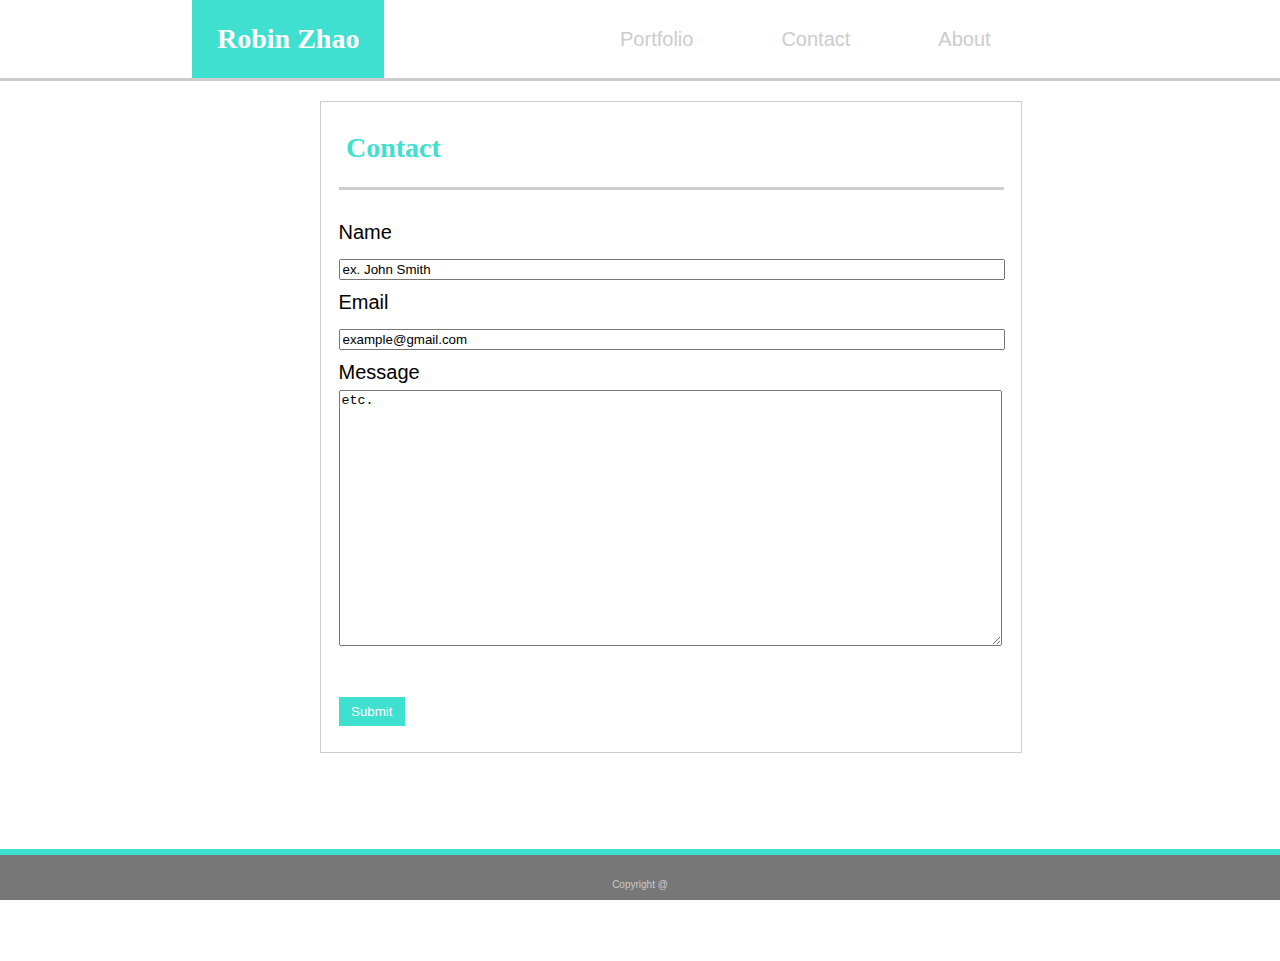
==== contact.html @ f8a0714b "mostly complete only need images and aboutme updated" ====
<!DOCTYPE html>
<html lang="en">
<head>
    <link rel="stylesheet" type="text/css" href="assets/css/reset.css">
    <link rel="stylesheet" type="text/css" href="assets/css/style.css">
    <meta charset="UTF-8">
    <meta name="viewport" content="width=device-width, initial-scale=1.0">
    <meta http-equiv="X-UA-Compatible" content="ie=edge">
    <title>Contact</title>

</head>
<body>
    <header class="name">
        <h1>Robin Zhao</h1>
    </header>
    <section class="links">
            <ul>
                <li>
                    <a href="index.html">About</a>
                </li>
                <li>
                    <a href="contact.html">Contact</a>
                </li>
                <li>
                    <a href="portfolio.html">Portfolio</a>
                </li>
            </ul>
        </section>
        <div class="main">
                <div id="self">
        
                    <header id="about">
                        Contact
                    </header>
                    <div id="form">
                        <form>
                            Name<br>
                            <input type="text" name="firstlast" onfocus="this.value=''" value="ex. John Smith">
                            <br>
                            Email<br>
                            <input type="email" name="email" onfocus="this.value=''" value="example@gmail.com">
                            <br>
                            Message<br>
                            <textarea id="message" name="messages" onfocus="this.value=''">etc.
                            </textarea>
                            <br><br>
                            <input id="submit" type="submit" value="Submit">
                        </form>
                    </div>
                </div>
    <footer>
            Copyright @
    </footer>    
</body>
</html>
---- assets/css/style.css ----
header{
    margin-left: 15%;
    font-size: 28px;
    padding: 25px;
    font-weight: bold;
    font-family: 'Georgia', Times, Times New Roman, serif;
}
.topofpage{

}
body{    
    font-family: 'Arial', 'Helvetica Neue', Helvetica, sans-serif;
    font-size: 20px;
}
.main{
    width:100%;
    height:880px;
    background-image: url("http://xn--g1acecr2a.xn--p1ai/_bd/6/24629383.jpg");
    border-top: 3px solid #ccc;
    background-position: center;
    background-repeat: repeat;
    overflow: hidden;
    
}
/* #main::before{
    content: '';
    position: absolute;
    background: rgba(0,0,0,0.3);
} */
.links{
    margin-right:18%;
}
#about{
    margin-left: 0;
    margin-top: 2px;
    padding-top: 30px;
    color: turquoise;
}
.name{
    float:left;
    background: turquoise;
    color: white;

}
ul{
    list-style-type: none;
    margin-left: 0;
    padding: 0;
    overflow: hidden;
    
}
li a{
    display: inline-block;
    color: #ccc;
    text-align: center;
    padding: 29px;
    text-decoration: none;
}
li a:hover{
    color: #666666;
}
li {
    float:right;
    margin-right: 30px;
    border-right-width: 1px solid;
    border-right-color: #ccc;
}
#self{
    position: absolute;
    margin: 20px 25% 0 25%;
    width: 700px;
    height: 650px;
    background: white;
    border: solid 1px #ccc;
}
#selfmain{
    position: absolute;
    margin: 20px 15% 0 15%;
    width: 960px;
    height: 650px;
    background: white;
    border: solid 1px #ccc;
}
#selfport{
    position: absolute;
    margin: 20px 25% 0 25%;
    width: 700px;
    height: 800px;
    background: white;
    border: solid 1px #ccc;
}
#descrip{
    position: relative;
    border-top: 3px solid #ccc;
    width: 95%;
    height: 95%;
    margin-left: 2.5%;
}
#mypic{
    float:left;
    margin: 20px 40px 0 0;
}
p{
   margin: 10px 0 0 0;
   line-height: 40px;
}
footer {
    position: fixed;
    bottom: 0;
    text-align: center;
    font-size: 10px;
    color: #ccc;
    padding-top: 25px;
    padding-bottom: 10px;
    border-top: 6px solid turquoise;
    width: 100%;
    background: #777;
}
form {
    border-top: 3px solid #ccc;
    padding-top: 25px;
    margin-left: 2.5%;
    margin-right: 2.5%;
    line-height: 35px;
    
}
input {
    width: 99%;
}
#message{
    height:250px;
    width: 98.8%;
}
#submit{
    width: 10%;
    background: turquoise;
    color: white;
    padding: 7px;
    border: none;
}
#submit:hover{
    background:teal;
}
#top{
    border-top: 3px solid #ccc;
    margin: 0 4% 0 4%;
    height:700px;
    overflow: hidden;
}
.portpics {
    float:left;
    margin-right: 20px;
    margin-top: 20px;
}
#midleft, #botleft{
    clear:both;    
}
#midleft, #midright {
    position: relative;
    top: -150px;
}
.portbuttons{
    text-align: center;
    padding: 10px 30px 10px 30px;
    background: turquoise;
    color: white;
    font-size: 12px;
    position: relative;
    width: 140px;
}
#hangman, #trivia, #rps{
    clear: both;
}
#hangman{
    position: relative;
    top:-80px;
}
#rpg{
    position: relative;
    left: 220px;
    top:-150px;
}
#trivia{
    position: relative;
    top: -230px;
}
#widget{
    position: relative;
    left: 220px;
    top: -300px;
}
#botleft{
    position: relative;
    top: -300px;
}
#rps{
    position: relative;
    top: -380px;
}
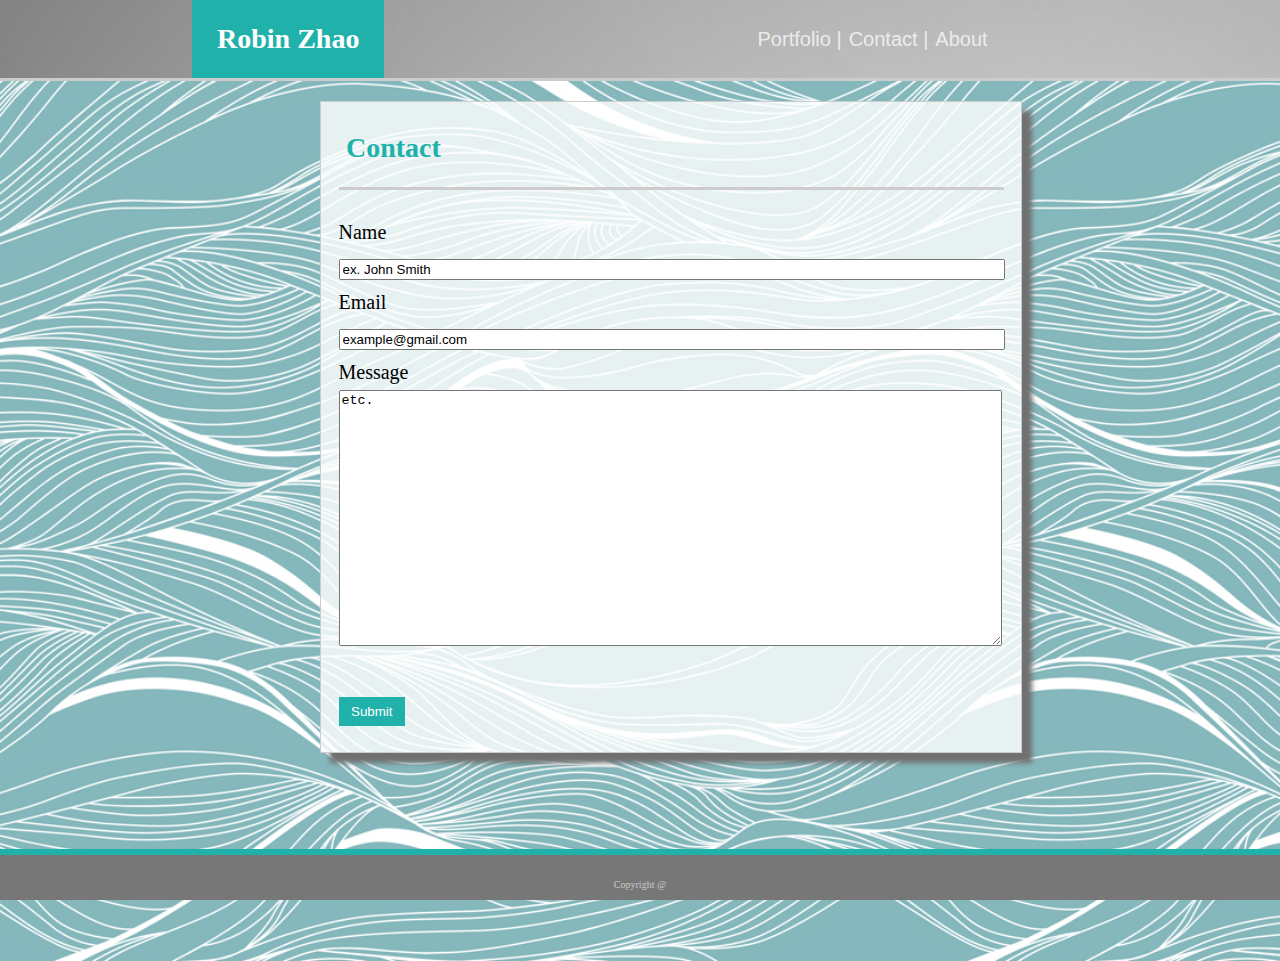
==== commit e5f588fe: "added images to some placeholders and style changes" ====
--- a/contact.html
+++ b/contact.html
@@ -10,6 +10,7 @@
 
 </head>
 <body>
+    <div class="topofpage">
     <header class="name">
         <h1>Robin Zhao</h1>
     </header>
@@ -19,13 +20,14 @@
                     <a href="index.html">About</a>
                 </li>
                 <li>
-                    <a href="contact.html">Contact</a>
+                    <a href="contact.html">Contact  |</a>
                 </li>
                 <li>
-                    <a href="portfolio.html">Portfolio</a>
+                    <a href="portfolio.html">Portfolio  |</a>
                 </li>
             </ul>
         </section>
+    </div>
         <div class="main">
                 <div id="self">
         
--- a/assets/css/style.css
+++ b/assets/css/style.css
@@ -6,20 +6,19 @@
     font-family: 'Georgia', Times, Times New Roman, serif;
 }
 .topofpage{
+    background-image: url("../images/test2.jpg");
 
 }
 body{    
-    font-family: 'Arial', 'Helvetica Neue', Helvetica, sans-serif;
+    font-family: Cambria, Cochin, Georgia, Times, 'Times New Roman', serif;
     font-size: 20px;
 }
 .main{
     width:100%;
     height:880px;
-    background-image: url("http://xn--g1acecr2a.xn--p1ai/_bd/6/24629383.jpg");
-    border-top: 3px solid #ccc;
-    background-position: center;
-    background-repeat: repeat;
-    overflow: hidden;
+    background-image: url("../images/Waves.jpg");
+    background-size: cover;
+    border-top: 3px solid #ccc;
     
 }
 /* #main::before{
@@ -34,15 +33,16 @@
     margin-left: 0;
     margin-top: 2px;
     padding-top: 30px;
-    color: turquoise;
+    color: lightseagreen;
 }
 .name{
     float:left;
-    background: turquoise;
+    background: lightseagreen;
     color: white;
 
 }
 ul{
+    font-family: -apple-system, BlinkMacSystemFont, 'Segoe UI', Roboto, Oxygen, Ubuntu, Cantarell, 'Open Sans', 'Helvetica Neue', sans-serif;
     list-style-type: none;
     margin-left: 0;
     padding: 0;
@@ -51,43 +51,50 @@
 }
 li a{
     display: inline-block;
-    color: #ccc;
+    color: rgb(238, 235, 235);
     text-align: center;
-    padding: 29px;
+    padding: 29px 7px 29px 0;
     text-decoration: none;
 }
 li a:hover{
     color: #666666;
+    /* background: rgb(185, 231, 229); */
 }
 li {
     float:right;
-    margin-right: 30px;
-    border-right-width: 1px solid;
-    border-right-color: #ccc;
+    position: relative;
+    left: -55px;
+    margin-right: 0;
+    /* border-right-style: solid;
+    border-right-width: 1px;
+    border-right-color: #ccc; */
 }
 #self{
     position: absolute;
     margin: 20px 25% 0 25%;
     width: 700px;
     height: 650px;
-    background: white;
+    background: rgba(255,255,255,.8);
     border: solid 1px #ccc;
+    box-shadow: 10px 10px 5px #707070;
 }
 #selfmain{
     position: absolute;
     margin: 20px 15% 0 15%;
     width: 960px;
     height: 650px;
-    background: white;
+    background: rgba(255,255,255,.8);
     border: solid 1px #ccc;
+    box-shadow: 10px 10px 5px #707070;
 }
 #selfport{
     position: absolute;
     margin: 20px 25% 0 25%;
     width: 700px;
-    height: 800px;
-    background: white;
+    height: 780px;
+    background: rgba(255,255,255,.8);
     border: solid 1px #ccc;
+    box-shadow: 10px 10px 5px #707070;
 }
 #descrip{
     position: relative;
@@ -112,7 +119,7 @@
     color: #ccc;
     padding-top: 25px;
     padding-bottom: 10px;
-    border-top: 6px solid turquoise;
+    border-top: 6px solid lightseagreen;
     width: 100%;
     background: #777;
 }
@@ -133,7 +140,7 @@
 }
 #submit{
     width: 10%;
-    background: turquoise;
+    background: lightseagreen;
     color: white;
     padding: 7px;
     border: none;
@@ -144,7 +151,7 @@
 #top{
     border-top: 3px solid #ccc;
     margin: 0 4% 0 4%;
-    height:700px;
+    height:760px;
     overflow: hidden;
 }
 .portpics {
@@ -162,9 +169,9 @@
 .portbuttons{
     text-align: center;
     padding: 10px 30px 10px 30px;
-    background: turquoise;
+    background: rgba(32, 178, 170, .8);
     color: white;
-    font-size: 12px;
+    font-size: 16px;
     position: relative;
     width: 140px;
 }
@@ -196,4 +203,8 @@
 #rps{
     position: relative;
     top: -380px;
+}
+#topleft, #topright, #midleft, #midright, #botleft {
+    width:200px;
+    height:200px;
 }